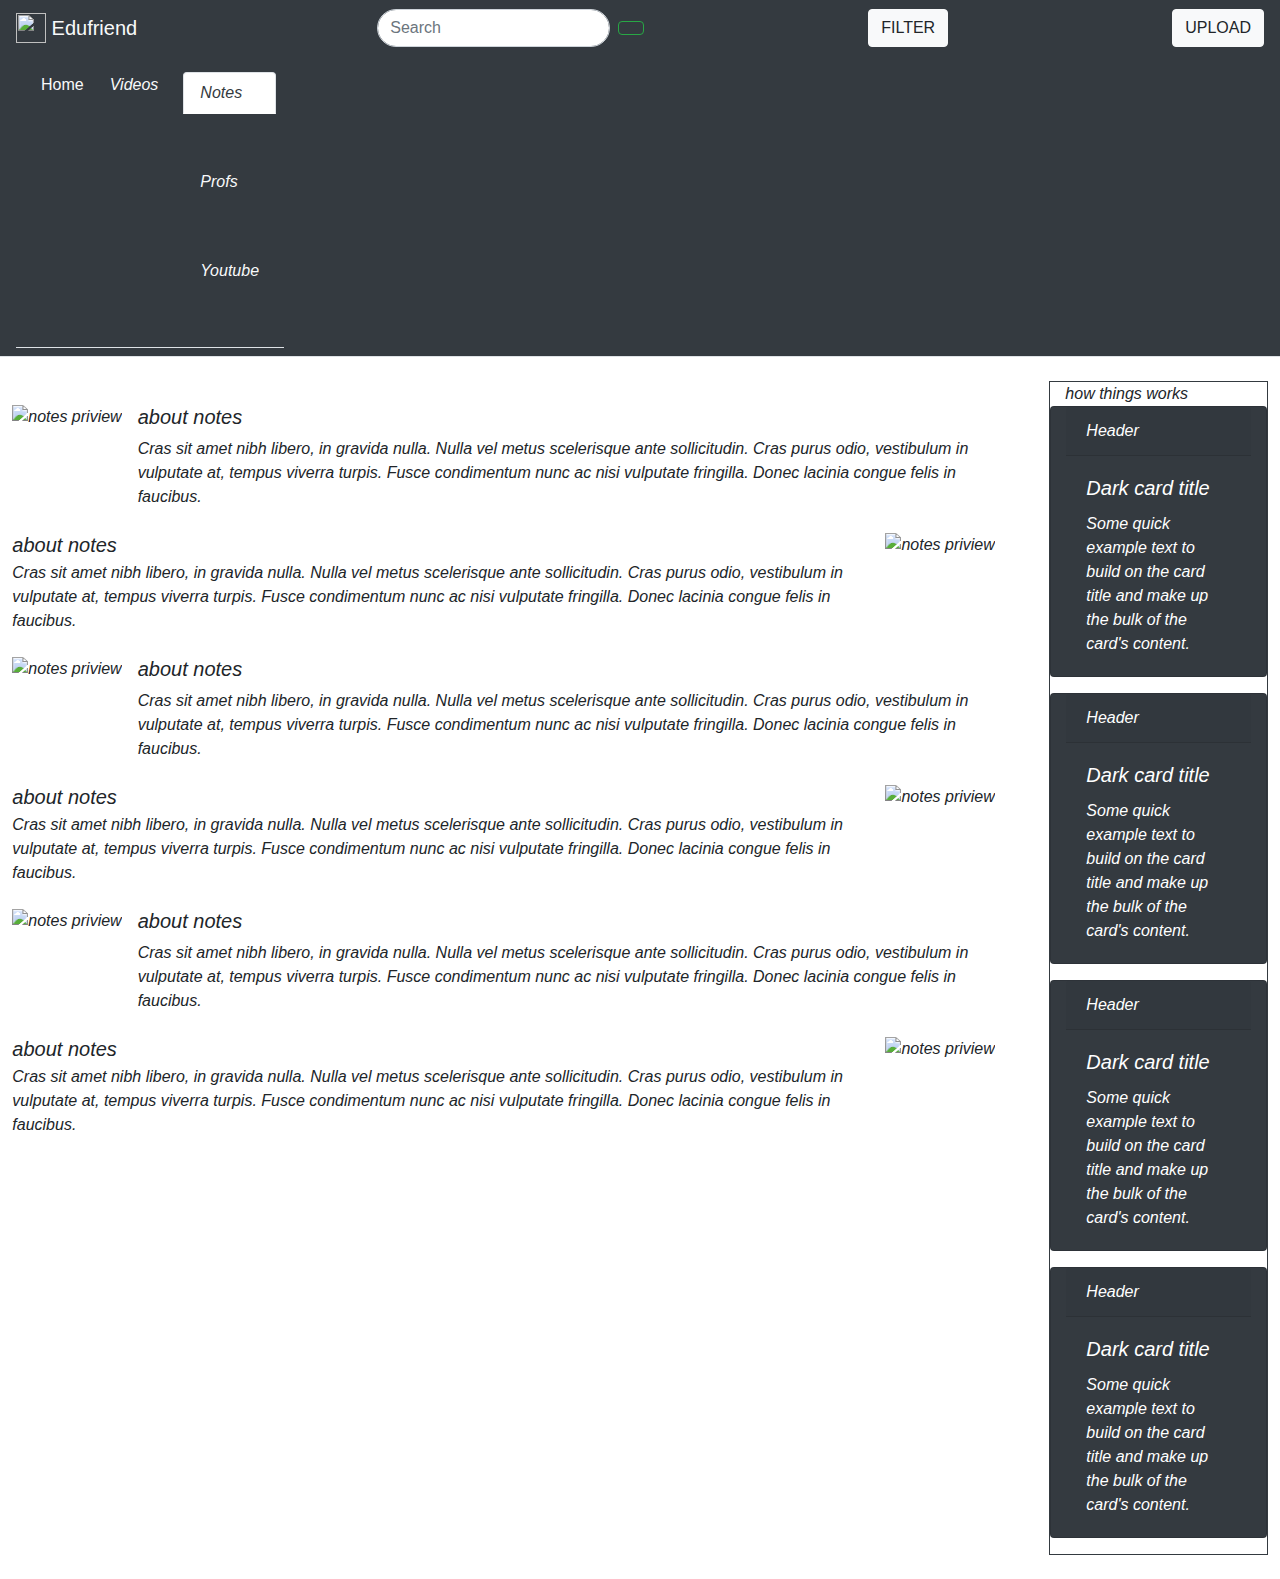
==== notes.html @ 0908ff56 "update notes" ====
<!doctype html>
<html lang="en">

<head>
    <!-- Required meta tags -->
    <meta charset="utf-8">
    <meta name="viewport" content="width=device-width, initial-scale=1, shrink-to-fit=no">
    <meta http-equvi="X-UA-Compatible" content="ie=edge" <!-- Bootstrap CSS -->
    <link rel="stylesheet" href="https://stackpath.bootstrapcdn.com/bootstrap/4.4.1/css/bootstrap.min.css"
        integrity="sha384-Vkoo8x4CGsO3+Hhxv8T/Q5PaXtkKtu6ug5TOeNV6gBiFeWPGFN9MuhOf23Q9Ifjh" crossorigin="anonymous">
    <script src="https://kit.fontawesome.com/49a59661c1.js" crossorigin="anonymous"></script>
      <style>
    .hoverb:hover
    {
       color:black;
    }
  </style>
    <title>Edu friend</title>
</head>

<body>
    <!-- Image and text -->
    <nav class="navbar  navbar-light bg-dark">
        <a class="navbar-brand text-light" href="#">
            <img src="/docs/4.4/assets/brand/bootstrap-solid.svg" width="30" height="30"
                class="d-inline-block align-top" alt="">
            Edufriend
        </a>
        <form class="form-inline">
            <input class="form-control mr-sm-2 rounded-pill" type="search" placeholder="Search" aria-label="Search">
            <button class="btn btn-outline-success my-2 my-sm-0" type="submit"><i
                    class="fab fa-searchengin text-light"></i></button>
        </form>
        <button type="button" class="btn btn-light" data-toggle="modal" data-target="#filterModal"><i
                class="fas fa-filter"></i>
            <span class="d-none d-md-inline d-lg-inine d-xl-inline">FILTER</span></button>
        <button type="button" class="btn btn-light" data-toggle="modal" data-target="#uploadModal"><i
                class="fas fa-upload"></i>
            <span class="d-none d-md-inline d-lg-inine d-xl-inline">UPLOAD</span></button>
    </nav>
    <nav class="navbar navbar-expand-lg nav nav-tabs navbar-dark bg-dark">
        <button class="navbar-toggler" type="button" data-toggle="collapse" data-target="#navbarSupportedContent"
            aria-controls="navbarSupportedContent" aria-expanded="false" aria-label="Toggle navigation">
            <span class="navbar-toggler-icon"></span>
        </button>

        <div class="collapse navbar-collapse" id="navbarSupportedContent">
            <ul class="navbar-nav mr-auto nav nav-tabs">
                <li class="nav-item mx-auto ">
                    <a class="nav-link text-light" href="index.html"><i class="fas fa-align-justify m-2"></i>Home <span class="sr-only">(current)</span></a>
                </li>
                <li class="nav-item mx-auto">
                    <a class="nav-link  text-light" href="videos.html"><i class="fas fa-align-justify m-2">Videos</a>
                </li>
                <li class="nav-item mx-auto">
                    <a class="nav-link active text-dark" href="notes.html"><i class="fas fa-align-justify m-2">Notes</a>
                </li>
                <li class="nav-item mx-auto">
                    <a class="nav-link text-light" href="profs.html"><i class="fas fa-align-justify m-2">Profs</a>
                </li>
                <li class="nav-item mx-auto">
                    <a class="nav-link text-light" href="youtube.html"><i class="fas fa-align-justify m-2">Youtube</a>
                </li>
            </ul>
        </div>
        <a class="nav-link p-1 text-light" href="#"><i class="fab fa-twitter-square"></i></a>
        <a class="nav-link p-1 text-light" href="#"><i class="fab fa-facebook "></i></a>
        <a class="nav-link p-1 text-light" href="#"><i class="fab fa-instagram-square "></i></a>
        <a class="nav-link p-1 text-light" href="#"><i class="fab fa-github "></i></a>
        <a class="nav-link p-1 text-light" href="#"><i class="fab fa-linkedin-in "></i></a>
    </nav>
    <!--filter Modal -->
    <div class="modal fade" id="filterModal" tabindex="-1" role="dialog" aria-labelledby="filterModalLabel"
        aria-hidden="true">
        <div class="modal-dialog">
            <div class="modal-content">
                <div class="modal-header">
                    <h5 class="modal-title" id="filterModalLabel">Modal title</h5>
                    <button type="button" class="close" data-dismiss="modal" aria-label="Close">
                        <span aria-hidden="true">&times;</span>
                    </button>
                </div>
                <div class="modal-body">
                    <form>
                        <fieldset class="form-group">
                            <div class="row">
                                <legend class="col-form-label col-sm-2 pt-0">Course</legend>
                                <div class="col-sm-10">
                                    <div class="form-check">
                                        <input class="form-check-input" type="radio" name="gridRadios" id="gridRadios1"
                                            value="option1" checked>
                                        <label class="form-check-label" for="gridRadios1">
                                            Btech
                                        </label>
                                    </div>
                                    <div class="form-check">
                                        <input class="form-check-input" type="radio" name="gridRadios" id="gridRadios2"
                                            value="option2">
                                        <label class="form-check-label" for="gridRadios2">
                                            Mtech
                                        </label>
                                    </div>
                                    <div class="form-check">
                                        <input class="form-check-input" type="radio" name="gridRadios" id="gridRadios2"
                                            value="option2">
                                        <label class="form-check-label" for="gridRadios2">
                                            Msc
                                        </label>
                                    </div>
                                    <div class="form-check">
                                        <input class="form-check-input" type="radio" name="gridRadios" id="gridRadios2"
                                            value="option2">
                                        <label class="form-check-label" for="gridRadios2">
                                            PhD
                                        </label>
                                    </div>
                                </div>
                            </div>
                        </fieldset>
                        <fieldset class="form-group">
                            <div class="row">
                                <legend class="col-form-label col-sm-2 pt-0">Branch</legend>
                                <div class="col-sm-10">
                                    <div class="form-check">
                                        <input class="form-check-input" type="radio" name="gridRadios" id="gridRadios1"
                                            value="option1" checked>
                                        <label class="form-check-label" for="gridRadios1">
                                            Computer Science
                                        </label>
                                    </div>
                                    <div class="form-check">
                                        <input class="form-check-input" type="radio" name="gridRadios" id="gridRadios2"
                                            value="option2">
                                        <label class="form-check-label" for="gridRadios2">
                                            Electrical
                                        </label>
                                    </div>
                                    <div class="form-check">
                                        <input class="form-check-input" type="radio" name="gridRadios" id="gridRadios2"
                                            value="option2">
                                        <label class="form-check-label" for="gridRadios2">
                                            Mechanical
                                        </label>
                                    </div>
                                    <div class="form-check">
                                        <input class="form-check-input" type="radio" name="gridRadios" id="gridRadios2"
                                            value="option2">
                                        <label class="form-check-label" for="gridRadios2">
                                            Civil
                                        </label>
                                    </div>
                                    <div class="form-check">
                                        <input class="form-check-input" type="radio" name="gridRadios" id="gridRadios2"
                                            value="option2">
                                        <label class="form-check-label" for="gridRadios2">
                                            MeMs
                                        </label>
                                    </div>
                                </div>
                            </div>
                        </fieldset>
                        <fieldset class="form-group">
                            <div class="row">
                                <legend class="col-form-label col-sm-2 pt-0">Year</legend>
                                <div class="col-sm-10">
                                    <div class="form-check">
                                        <input class="form-check-input" type="radio" name="gridRadios" id="gridRadios1"
                                            value="option1" checked>
                                        <label class="form-check-label" for="gridRadios1">
                                            1
                                        </label>
                                    </div>
                                    <div class="form-check">
                                        <input class="form-check-input" type="radio" name="gridRadios" id="gridRadios2"
                                            value="option2">
                                        <label class="form-check-label" for="gridRadios2">
                                            2
                                        </label>
                                    </div>
                                    <div class="form-check">
                                        <input class="form-check-input" type="radio" name="gridRadios" id="gridRadios2"
                                            value="option2">
                                        <label class="form-check-label" for="gridRadios2">
                                            3
                                        </label>
                                    </div>
                                    <div class="form-check">
                                        <input class="form-check-input" type="radio" name="gridRadios" id="gridRadios2"
                                            value="option2">
                                        <label class="form-check-label" for="gridRadios2">
                                            4
                                        </label>
                                    </div>
                                </div>
                            </div>
                        </fieldset>
                    </form>
                </div>
                <div class="modal-footer">
                    <button type="button" class="btn btn-secondary" data-dismiss="modal">Close</button>
                    <button type="button" class="btn btn-primary">Save changes</button>
                </div>
            </div>
        </div>
    </div>
    <!--upload modal -->
    <!-- modal-->
    <div class="modal fade" id="uploadModal" tabindex="-1" role="dialog" aria-labelledby="uploadModalLabel"
        aria-hidden="true">
        <div class="modal-dialog">
            <div class="modal-content">
                <div class="modal-header">
                    <h5 class="modal-title" id="uploadModalLabel">Modal title</h5>
                    <button type="button" class="close" data-dismiss="modal" aria-label="Close">
                        <span aria-hidden="true">&times;</span>
                    </button>
                </div>
                <div class="modal-body">

                </div>
                <div class="modal-footer">
                    <button type="button" class="btn btn-secondary" data-dismiss="modal">Close</button>
                    <button type="button" class="btn btn-primary">Save changes</button>
                </div>
            </div>
        </div>
    </div>
    <div class="row">
        <div class="container col-xl-9 col-lg-9">
            <div class="row">
                <div class="media mt-4">
                    <img src="file.jpg" class="mr-3" alt="notes priview">
                    <div class="media-body">
                        <h5 class="mt-0">about notes</h5>
                        Cras sit amet nibh libero, in gravida nulla. Nulla vel metus scelerisque ante sollicitudin. Cras
                        purus odio, vestibulum in vulputate at, tempus viverra turpis. Fusce condimentum nunc ac nisi
                        vulputate fringilla. Donec lacinia congue felis in faucibus.
                    </div>
                </div>
                <div class="media mt-4">
                    <div class="media-body">
                        <h5 class="mt-0 mb-1">about notes</h5>
                        Cras sit amet nibh libero, in gravida nulla. Nulla vel metus scelerisque ante sollicitudin. Cras
                        purus odio, vestibulum in vulputate at, tempus viverra turpis. Fusce condimentum nunc ac nisi
                        vulputate fringilla. Donec lacinia congue felis in faucibus.
                    </div>
                    <img src="file.jpg" class="ml-3" alt="notes priview">
                </div>
                <div class="media mt-4">
                    <img src="file.jpg" class="mr-3" alt="notes priview">
                    <div class="media-body">
                        <h5 class="mt-0">about notes</h5>
                        Cras sit amet nibh libero, in gravida nulla. Nulla vel metus scelerisque ante sollicitudin. Cras
                        purus odio, vestibulum in vulputate at, tempus viverra turpis. Fusce condimentum nunc ac nisi
                        vulputate fringilla. Donec lacinia congue felis in faucibus.
                    </div>
                </div>
                <div class="media mt-4">
                    <div class="media-body">
                        <h5 class="mt-0 mb-1">about notes</h5>
                        Cras sit amet nibh libero, in gravida nulla. Nulla vel metus scelerisque ante sollicitudin. Cras
                        purus odio, vestibulum in vulputate at, tempus viverra turpis. Fusce condimentum nunc ac nisi
                        vulputate fringilla. Donec lacinia congue felis in faucibus.
                    </div>
                    <img src="file.jpg" class="ml-3" alt="notes priview">
                </div>
                <div class="media mt-4">
                    <img src="file.jpg" class="mr-3" alt="notes priview">
                    <div class="media-body">
                        <h5 class="mt-0">about notes</h5>
                        Cras sit amet nibh libero, in gravida nulla. Nulla vel metus scelerisque ante sollicitudin. Cras
                        purus odio, vestibulum in vulputate at, tempus viverra turpis. Fusce condimentum nunc ac nisi
                        vulputate fringilla. Donec lacinia congue felis in faucibus.
                    </div>
                </div>
                <div class="media mt-4">
                    <div class="media-body">
                        <h5 class="mt-0 mb-1">about notes</h5>
                        Cras sit amet nibh libero, in gravida nulla. Nulla vel metus scelerisque ante sollicitudin. Cras
                        purus odio, vestibulum in vulputate at, tempus viverra turpis. Fusce condimentum nunc ac nisi
                        vulputate fringilla. Donec lacinia congue felis in faucibus.
                    </div>
                    <img src="file.jpg" class="ml-3" alt="notes priview">
                </div>
            </div>
        </div>
        <div class="container col-lg-2 col-xl-2 border border-dark">
            how things works
            <div class="row">
                <div class="card text-white bg-dark mb-3 col-md-6 col-xl-12 col-lg-12">
                    <div class="card-header">Header</div>
                    <div class="card-body">
                        <h5 class="card-title">Dark card title</h5>
                        <p class="card-text">Some quick example text to build on the card title and make up the
                            bulk
                            of the card's
                            content.</p>
                    </div>
                </div>
                <div class="card text-white bg-dark mb-3 col-md-6 col-xl-12 col-lg-12">
                    <div class="card-header">Header</div>
                    <div class="card-body">
                        <h5 class="card-title">Dark card title</h5>
                        <p class="card-text">Some quick example text to build on the card title and make up the
                            bulk
                            of the card's
                            content.</p>
                    </div>
                </div>
                <div class="card text-white bg-dark mb-3 col-md-6 col-xl-12 col-lg-12">
                    <div class="card-header">Header</div>
                    <div class="card-body">
                        <h5 class="card-title">Dark card title</h5>
                        <p class="card-text">Some quick example text to build on the card title and make up the
                            bulk
                            of the card's
                            content.</p>
                    </div>
                </div>
                <div class="card text-white bg-dark mb-3 col-md-6 col-xl-12 col-lg-12">
                    <div class="card-header">Header</div>
                    <div class="card-body">
                        <h5 class="card-title">Dark card title</h5>
                        <p class="card-text">Some quick example text to build on the card title and make up the
                            bulk
                            of the card's
                            content.</p>
                    </div>
                </div>
            </div>
        </div>
    </div>
    <!-- Optional JavaScript -->
    <!-- jQuery first, then Popper.js, then Bootstrap JS -->
    <script src="https://code.jquery.com/jquery-3.4.1.slim.min.js"
        integrity="sha384-J6qa4849blE2+poT4WnyKhv5vZF5SrPo0iEjwBvKU7imGFAV0wwj1yYfoRSJoZ+n"
        crossorigin="anonymous"></script>
    <script src="https://cdn.jsdelivr.net/npm/popper.js@1.16.0/dist/umd/popper.min.js"
        integrity="sha384-Q6E9RHvbIyZFJoft+2mJbHaEWldlvI9IOYy5n3zV9zzTtmI3UksdQRVvoxMfooAo"
        crossorigin="anonymous"></script>
    <script src="https://stackpath.bootstrapcdn.com/bootstrap/4.4.1/js/bootstrap.min.js"
        integrity="sha384-wfSDF2E50Y2D1uUdj0O3uMBJnjuUD4Ih7YwaYd1iqfktj0Uod8GCExl3Og8ifwB6"
        crossorigin="anonymous"></script>
</body>

</html>
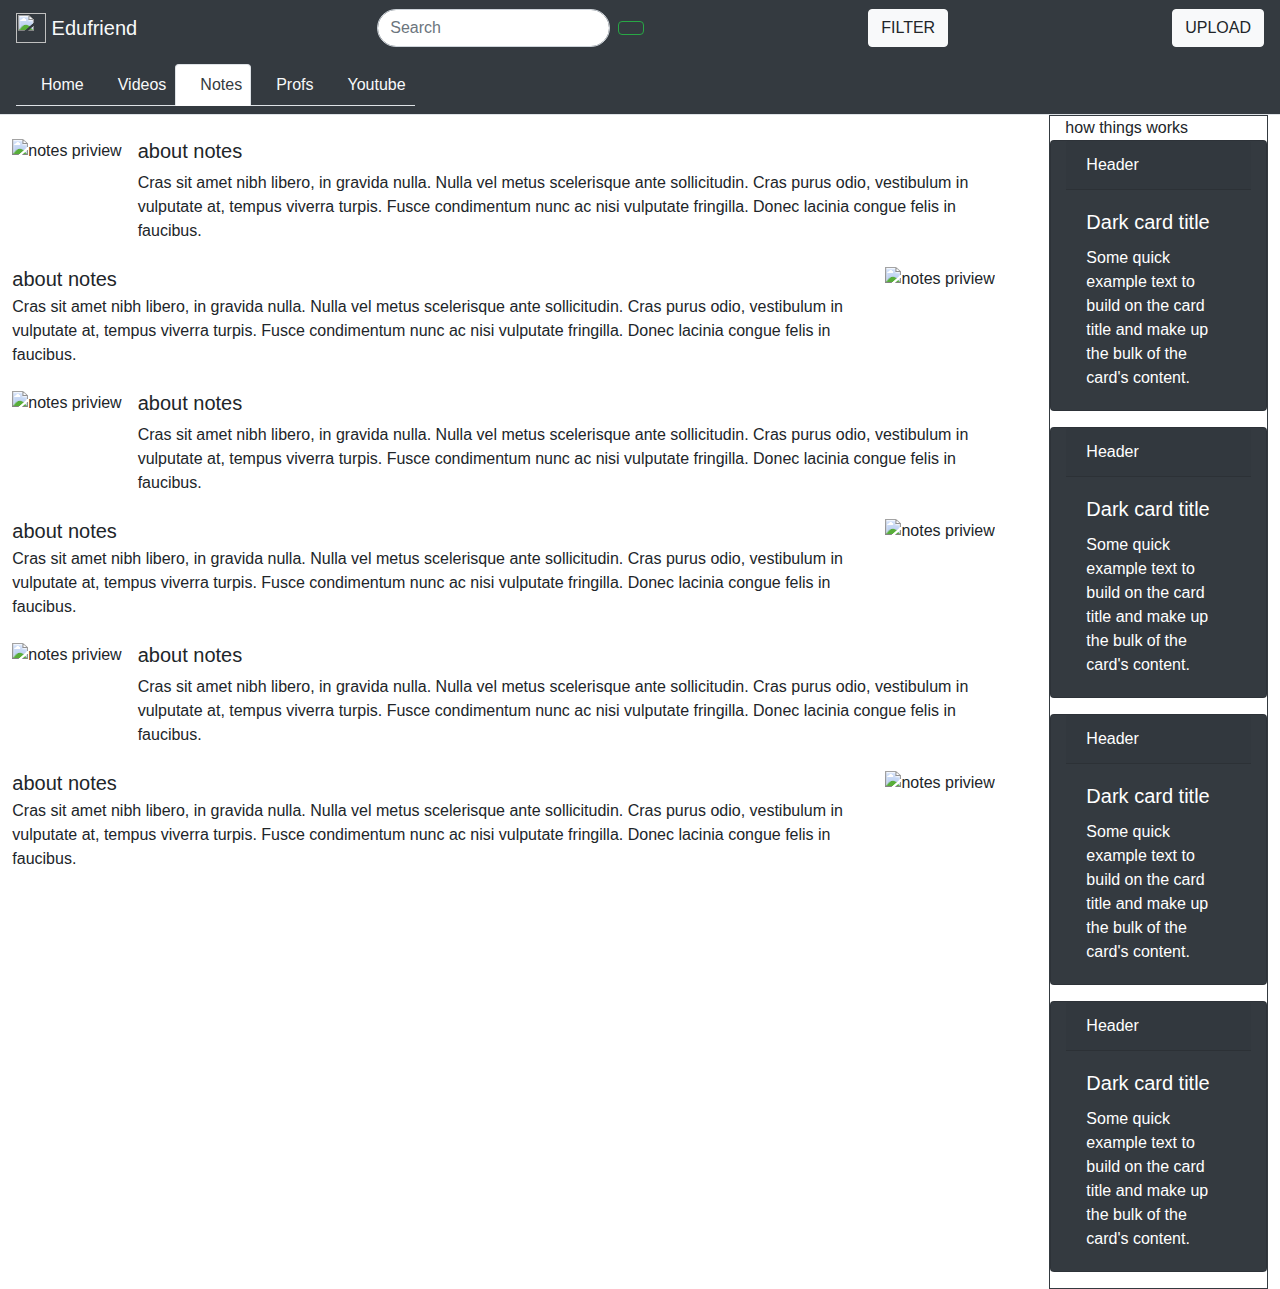
==== commit bb003fb4: "update" ====
--- a/notes.html
+++ b/notes.html
@@ -50,16 +50,16 @@
                     <a class="nav-link text-light" href="index.html"><i class="fas fa-align-justify m-2"></i>Home <span class="sr-only">(current)</span></a>
                 </li>
                 <li class="nav-item mx-auto">
-                    <a class="nav-link  text-light" href="videos.html"><i class="fas fa-align-justify m-2">Videos</a>
+                    <a class="nav-link  text-light" href="videos.html"><i class="fas fa-align-justify m-2"></i>Videos</a>
                 </li>
                 <li class="nav-item mx-auto">
-                    <a class="nav-link active text-dark" href="notes.html"><i class="fas fa-align-justify m-2">Notes</a>
+                    <a class="nav-link active text-dark" href="notes.html"><i class="fas fa-align-justify m-2"></i>Notes</a>
                 </li>
                 <li class="nav-item mx-auto">
-                    <a class="nav-link text-light" href="profs.html"><i class="fas fa-align-justify m-2">Profs</a>
+                    <a class="nav-link text-light" href="profs.html"><i class="fas fa-align-justify m-2"></i>Profs</a>
                 </li>
                 <li class="nav-item mx-auto">
-                    <a class="nav-link text-light" href="youtube.html"><i class="fas fa-align-justify m-2">Youtube</a>
+                    <a class="nav-link text-light" href="youtube.html"><i class="fas fa-align-justify m-2"></i>Youtube</a>
                 </li>
             </ul>
         </div>
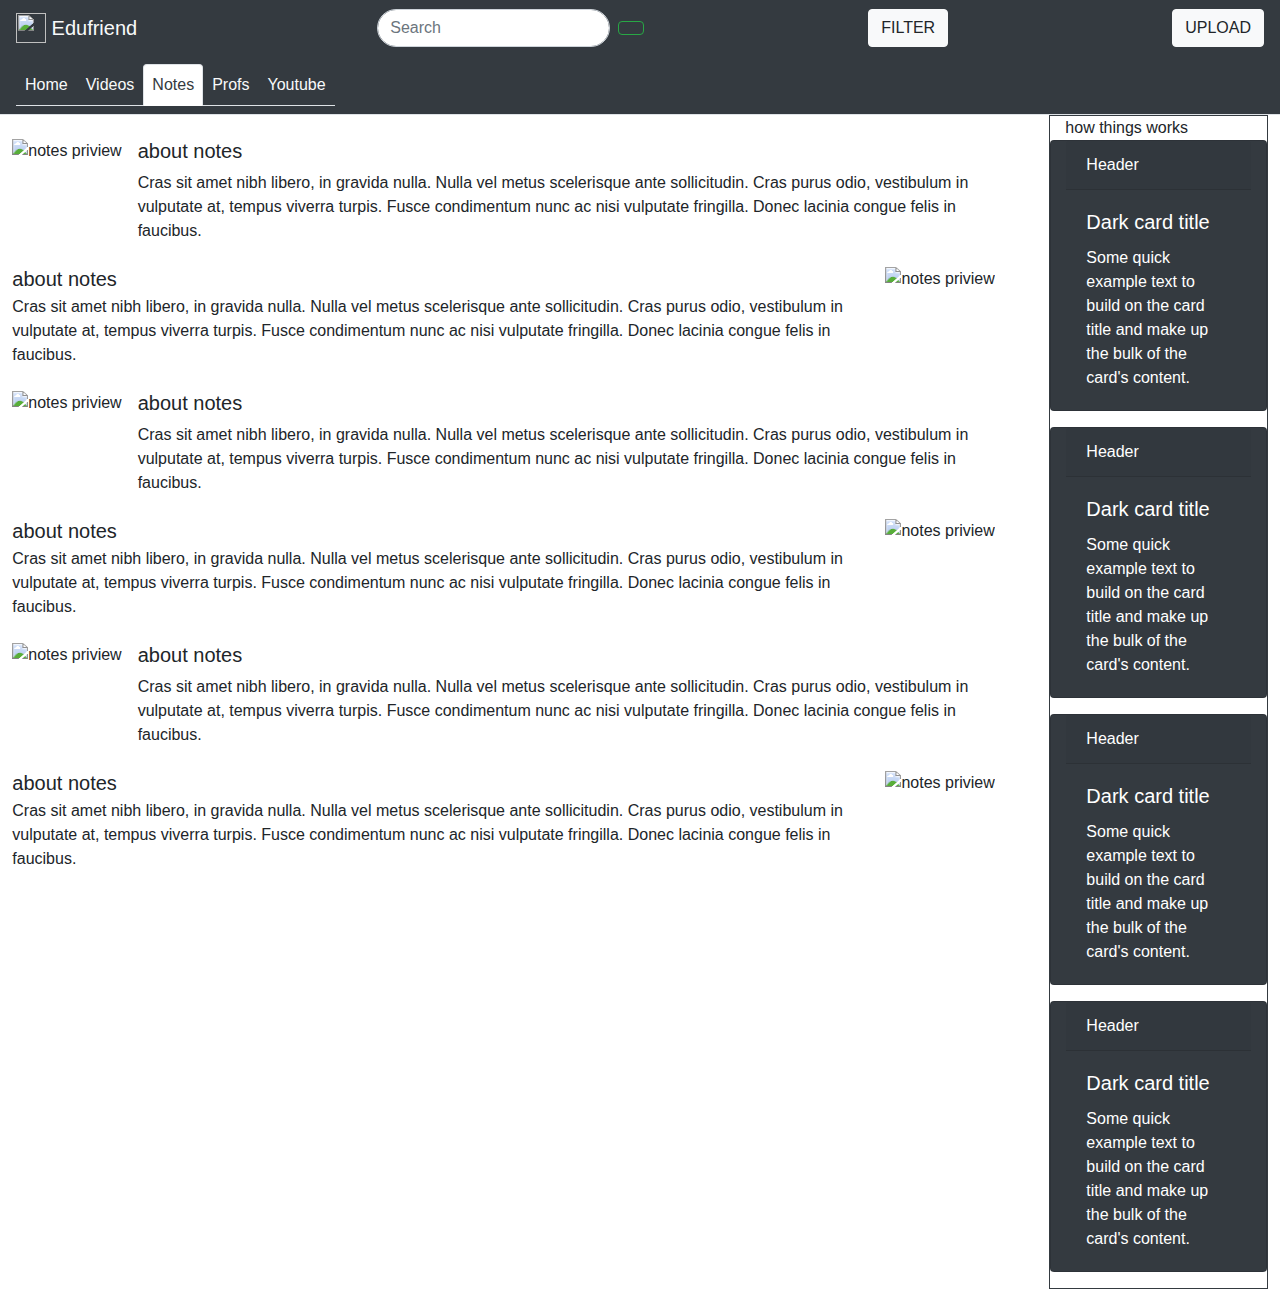
==== commit 586153be: "update" ====
--- a/notes.html
+++ b/notes.html
@@ -47,19 +47,19 @@
         <div class="collapse navbar-collapse" id="navbarSupportedContent">
             <ul class="navbar-nav mr-auto nav nav-tabs">
                 <li class="nav-item mx-auto ">
-                    <a class="nav-link text-light" href="index.html"><i class="fas fa-align-justify m-2"></i>Home <span class="sr-only">(current)</span></a>
+                    <a class="nav-link text-light p-2" href="index.html"><i class="fas fa-align-justify"></i>Home <span class="sr-only">(current)</span></a>
                 </li>
                 <li class="nav-item mx-auto">
-                    <a class="nav-link  text-light" href="videos.html"><i class="fas fa-align-justify m-2"></i>Videos</a>
+                    <a class="nav-link  text-light p-2" href="videos.html"><i class="fas fa-align-justify"></i>Videos</a>
                 </li>
                 <li class="nav-item mx-auto">
-                    <a class="nav-link active text-dark" href="notes.html"><i class="fas fa-align-justify m-2"></i>Notes</a>
+                    <a class="nav-link active text-dark p-2" href="notes.html"><i class="fas fa-align-justify"></i>Notes</a>
                 </li>
                 <li class="nav-item mx-auto">
-                    <a class="nav-link text-light" href="profs.html"><i class="fas fa-align-justify m-2"></i>Profs</a>
+                    <a class="nav-link text-light p-2" href="profs.html"><i class="fas fa-align-justify"></i>Profs</a>
                 </li>
                 <li class="nav-item mx-auto">
-                    <a class="nav-link text-light" href="youtube.html"><i class="fas fa-align-justify m-2"></i>Youtube</a>
+                    <a class="nav-link text-light p-2" href="youtube.html"><i class="fas fa-align-justify"></i>Youtube</a>
                 </li>
             </ul>
         </div>
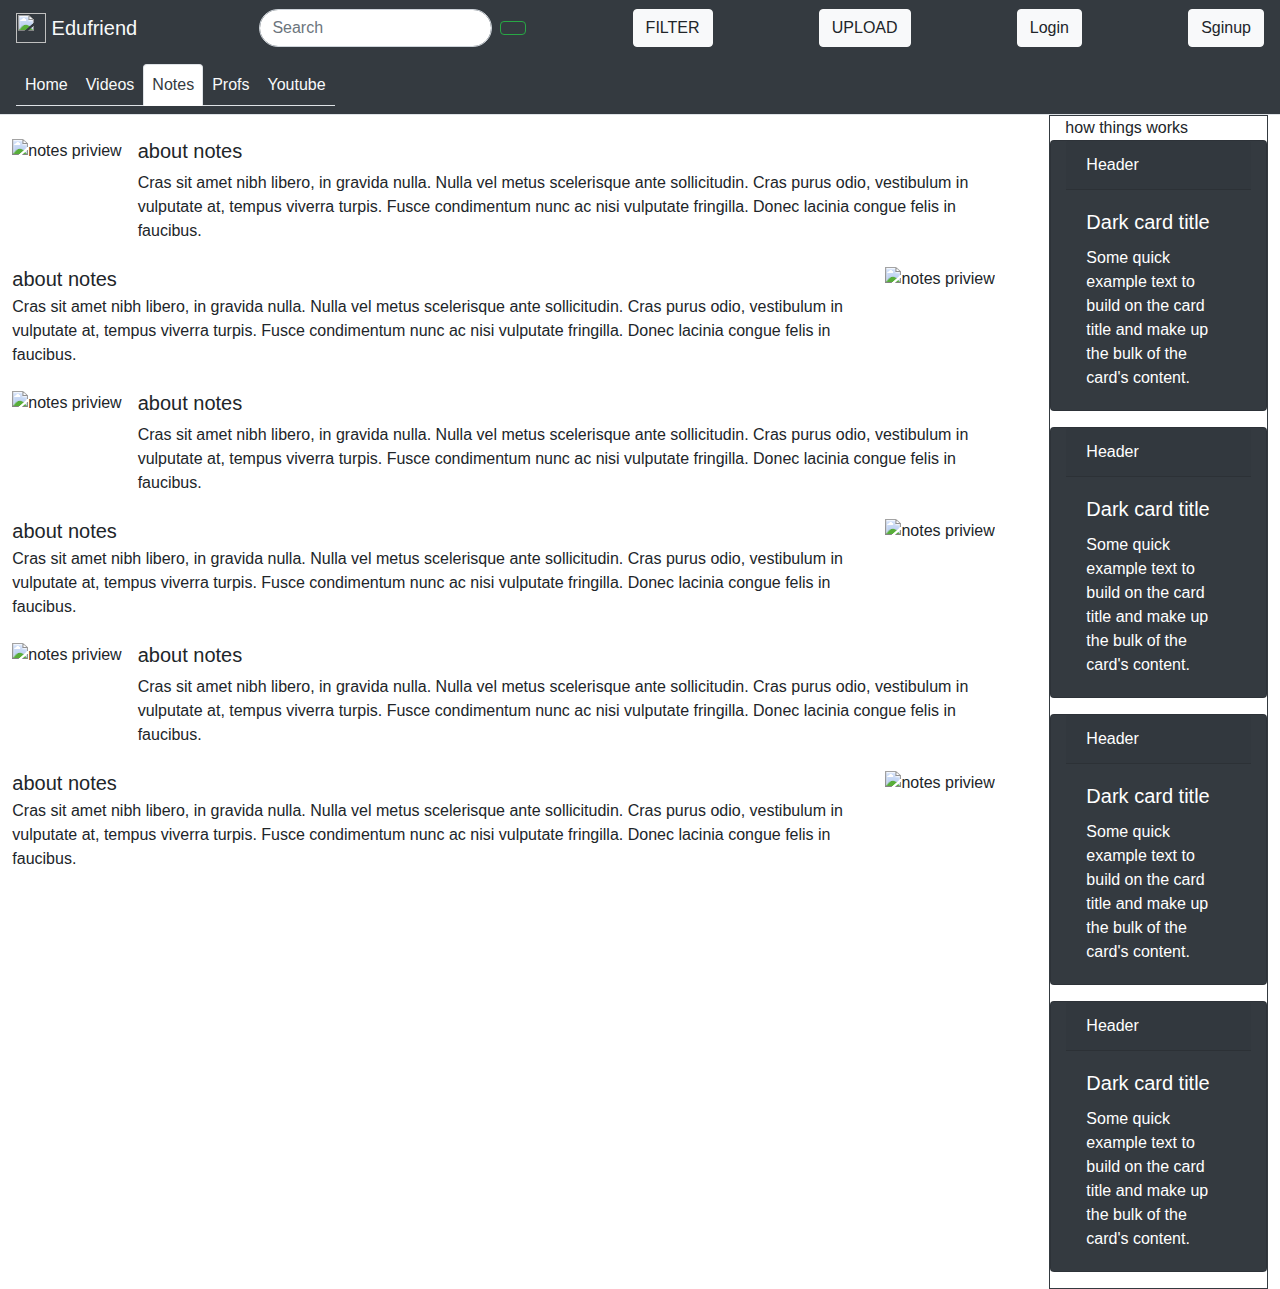
==== commit 046e897d: "final uplode" ====
--- a/notes.html
+++ b/notes.html
@@ -9,12 +9,6 @@
     <link rel="stylesheet" href="https://stackpath.bootstrapcdn.com/bootstrap/4.4.1/css/bootstrap.min.css"
         integrity="sha384-Vkoo8x4CGsO3+Hhxv8T/Q5PaXtkKtu6ug5TOeNV6gBiFeWPGFN9MuhOf23Q9Ifjh" crossorigin="anonymous">
     <script src="https://kit.fontawesome.com/49a59661c1.js" crossorigin="anonymous"></script>
-      <style>
-    .hoverb:hover
-    {
-       color:black;
-    }
-  </style>
     <title>Edu friend</title>
 </head>
 
@@ -22,22 +16,28 @@
     <!-- Image and text -->
     <nav class="navbar  navbar-light bg-dark">
         <a class="navbar-brand text-light" href="#">
-            <img src="/docs/4.4/assets/brand/bootstrap-solid.svg" width="30" height="30"
-                class="d-inline-block align-top" alt="">
-            Edufriend
+          <img src="/docs/4.4/assets/brand/bootstrap-solid.svg" width="30" height="30" class="d-inline-block align-top"
+            alt="">
+          Edufriend
         </a>
         <form class="form-inline">
-            <input class="form-control mr-sm-2 rounded-pill" type="search" placeholder="Search" aria-label="Search">
-            <button class="btn btn-outline-success my-2 my-sm-0" type="submit"><i
-                    class="fab fa-searchengin text-light"></i></button>
+          <input class="form-control mr-sm-2 rounded-pill" type="search" placeholder="Search" aria-label="Search">
+          <button class="btn btn-outline-success my-2 my-sm-0" type="submit"><i
+              class="fab fa-searchengin text-light"></i></button>
         </form>
         <button type="button" class="btn btn-light" data-toggle="modal" data-target="#filterModal"><i
-                class="fas fa-filter"></i>
-            <span class="d-none d-md-inline d-lg-inine d-xl-inline">FILTER</span></button>
+            class="fas fa-filter"></i>
+          <span class="d-none d-md-inline d-lg-inine d-xl-inline">FILTER</span></button>
         <button type="button" class="btn btn-light" data-toggle="modal" data-target="#uploadModal"><i
-                class="fas fa-upload"></i>
-            <span class="d-none d-md-inline d-lg-inine d-xl-inline">UPLOAD</span></button>
-    </nav>
+            class="fas fa-upload"></i>
+          <span class="d-none d-md-inline d-lg-inine d-xl-inline">UPLOAD</span></button>
+        <button type="button" class="btn btn-light" data-toggle="modal" data-target="#loginModal"><i
+            class="fas fa-sign-in-alt"></i>
+          <span class="d-none d-md-inline d-lg-inine d-xl-inline">Login</span></button>
+        <button type="button" class="btn btn-light" data-toggle="modal" data-target="#signupModal"><i
+            class="fas fa-user-plus"></i>
+          <span class="d-none d-md-inline d-lg-inine d-xl-inline">Sginup</span></button>
+      </nav>
     <nav class="navbar navbar-expand-lg nav nav-tabs navbar-dark bg-dark">
         <button class="navbar-toggler" type="button" data-toggle="collapse" data-target="#navbarSupportedContent"
             aria-controls="navbarSupportedContent" aria-expanded="false" aria-label="Toggle navigation">
@@ -47,19 +47,21 @@
         <div class="collapse navbar-collapse" id="navbarSupportedContent">
             <ul class="navbar-nav mr-auto nav nav-tabs">
                 <li class="nav-item mx-auto ">
-                    <a class="nav-link text-light p-2" href="index.html"><i class="fas fa-align-justify"></i>Home <span class="sr-only">(current)</span></a>
+                    <a class="nav-link text-light" href="index.html"><i class="fas fa-align-justify"></i> Home <span
+                            class="sr-only">(current)</span></a>
                 </li>
                 <li class="nav-item mx-auto">
-                    <a class="nav-link  text-light p-2" href="videos.html"><i class="fas fa-align-justify"></i>Videos</a>
+                    <a class="nav-link  text-light" href="videos.html"><i class="fas fa-align-justify"></i> Videos</a>
                 </li>
                 <li class="nav-item mx-auto">
-                    <a class="nav-link active text-dark p-2" href="notes.html"><i class="fas fa-align-justify"></i>Notes</a>
+                    <a class="nav-link active text-dark" href="notes.html"><i class="fas fa-align-justify"></i>
+                        Notes</a>
                 </li>
                 <li class="nav-item mx-auto">
-                    <a class="nav-link text-light p-2" href="profs.html"><i class="fas fa-align-justify"></i>Profs</a>
+                    <a class="nav-link text-light" href="profs.html"><i class="fas fa-align-justify"></i> Profs</a>
                 </li>
                 <li class="nav-item mx-auto">
-                    <a class="nav-link text-light p-2" href="youtube.html"><i class="fas fa-align-justify"></i>Youtube</a>
+                    <a class="nav-link text-light" href="youtube.html"><i class="fas fa-align-justify"></i> Youtube</a>
                 </li>
             </ul>
         </div>
@@ -75,7 +77,7 @@
         <div class="modal-dialog">
             <div class="modal-content">
                 <div class="modal-header">
-                    <h5 class="modal-title" id="filterModalLabel">Modal title</h5>
+                    <h5 class="modal-title" id="filterModalLabel">Fiter</h5>
                     <button type="button" class="close" data-dismiss="modal" aria-label="Close">
                         <span aria-hidden="true">&times;</span>
                     </button>
@@ -86,33 +88,21 @@
                             <div class="row">
                                 <legend class="col-form-label col-sm-2 pt-0">Course</legend>
                                 <div class="col-sm-10">
-                                    <div class="form-check">
-                                        <input class="form-check-input" type="radio" name="gridRadios" id="gridRadios1"
-                                            value="option1" checked>
-                                        <label class="form-check-label" for="gridRadios1">
-                                            Btech
-                                        </label>
-                                    </div>
-                                    <div class="form-check">
-                                        <input class="form-check-input" type="radio" name="gridRadios" id="gridRadios2"
-                                            value="option2">
-                                        <label class="form-check-label" for="gridRadios2">
-                                            Mtech
-                                        </label>
-                                    </div>
-                                    <div class="form-check">
-                                        <input class="form-check-input" type="radio" name="gridRadios" id="gridRadios2"
-                                            value="option2">
-                                        <label class="form-check-label" for="gridRadios2">
-                                            Msc
-                                        </label>
-                                    </div>
-                                    <div class="form-check">
-                                        <input class="form-check-input" type="radio" name="gridRadios" id="gridRadios2"
-                                            value="option2">
-                                        <label class="form-check-label" for="gridRadios2">
-                                            PhD
-                                        </label>
+                                    <div class="custom-control custom-checkbox">
+                                        <input type="checkbox" class="custom-control-input" id="customCheck1">
+                                        <label class="custom-control-label" for="customCheck1">Btech</label>
+                                    </div>
+                                    <div class="custom-control custom-checkbox">
+                                        <input type="checkbox" class="custom-control-input" id="customCheck2">
+                                        <label class="custom-control-label" for="customCheck2">Mtech</label>
+                                    </div>
+                                    <div class="custom-control custom-checkbox">
+                                        <input type="checkbox" class="custom-control-input" id="customCheck3">
+                                        <label class="custom-control-label" for="customCheck3">Msc</label>
+                                    </div>
+                                    <div class="custom-control custom-checkbox">
+                                        <input type="checkbox" class="custom-control-input" id="customCheck4">
+                                        <label class="custom-control-label" for="customCheck4">Phd</label>
                                     </div>
                                 </div>
                             </div>
@@ -121,40 +111,25 @@
                             <div class="row">
                                 <legend class="col-form-label col-sm-2 pt-0">Branch</legend>
                                 <div class="col-sm-10">
-                                    <div class="form-check">
-                                        <input class="form-check-input" type="radio" name="gridRadios" id="gridRadios1"
-                                            value="option1" checked>
-                                        <label class="form-check-label" for="gridRadios1">
-                                            Computer Science
-                                        </label>
-                                    </div>
-                                    <div class="form-check">
-                                        <input class="form-check-input" type="radio" name="gridRadios" id="gridRadios2"
-                                            value="option2">
-                                        <label class="form-check-label" for="gridRadios2">
-                                            Electrical
-                                        </label>
-                                    </div>
-                                    <div class="form-check">
-                                        <input class="form-check-input" type="radio" name="gridRadios" id="gridRadios2"
-                                            value="option2">
-                                        <label class="form-check-label" for="gridRadios2">
-                                            Mechanical
-                                        </label>
-                                    </div>
-                                    <div class="form-check">
-                                        <input class="form-check-input" type="radio" name="gridRadios" id="gridRadios2"
-                                            value="option2">
-                                        <label class="form-check-label" for="gridRadios2">
-                                            Civil
-                                        </label>
-                                    </div>
-                                    <div class="form-check">
-                                        <input class="form-check-input" type="radio" name="gridRadios" id="gridRadios2"
-                                            value="option2">
-                                        <label class="form-check-label" for="gridRadios2">
-                                            MeMs
-                                        </label>
+                                    <div class="custom-control custom-checkbox">
+                                        <input type="checkbox" class="custom-control-input" id="customCheck5">
+                                        <label class="custom-control-label" for="customCheck5">Computer Science</label>
+                                    </div>
+                                    <div class="custom-control custom-checkbox">
+                                        <input type="checkbox" class="custom-control-input" id="customCheck6">
+                                        <label class="custom-control-label" for="customCheck6">Electrical</label>
+                                    </div>
+                                    <div class="custom-control custom-checkbox">
+                                        <input type="checkbox" class="custom-control-input" id="customCheck7">
+                                        <label class="custom-control-label" for="customCheck7">Mechanical</label>
+                                    </div>
+                                    <div class="custom-control custom-checkbox">
+                                        <input type="checkbox" class="custom-control-input" id="customCheck8">
+                                        <label class="custom-control-label" for="customCheck8">Civil</label>
+                                    </div>
+                                    <div class="custom-control custom-checkbox">
+                                        <input type="checkbox" class="custom-control-input" id="customCheck9">
+                                        <label class="custom-control-label" for="customCheck9">MeMs</label>
                                     </div>
                                 </div>
                             </div>
@@ -163,33 +138,21 @@
                             <div class="row">
                                 <legend class="col-form-label col-sm-2 pt-0">Year</legend>
                                 <div class="col-sm-10">
-                                    <div class="form-check">
-                                        <input class="form-check-input" type="radio" name="gridRadios" id="gridRadios1"
-                                            value="option1" checked>
-                                        <label class="form-check-label" for="gridRadios1">
-                                            1
-                                        </label>
-                                    </div>
-                                    <div class="form-check">
-                                        <input class="form-check-input" type="radio" name="gridRadios" id="gridRadios2"
-                                            value="option2">
-                                        <label class="form-check-label" for="gridRadios2">
-                                            2
-                                        </label>
-                                    </div>
-                                    <div class="form-check">
-                                        <input class="form-check-input" type="radio" name="gridRadios" id="gridRadios2"
-                                            value="option2">
-                                        <label class="form-check-label" for="gridRadios2">
-                                            3
-                                        </label>
-                                    </div>
-                                    <div class="form-check">
-                                        <input class="form-check-input" type="radio" name="gridRadios" id="gridRadios2"
-                                            value="option2">
-                                        <label class="form-check-label" for="gridRadios2">
-                                            4
-                                        </label>
+                                    <div class="custom-control custom-checkbox">
+                                        <input type="checkbox" class="custom-control-input" id="customCheck10">
+                                        <label class="custom-control-label" for="customCheck10">1</label>
+                                    </div>
+                                    <div class="custom-control custom-checkbox">
+                                        <input type="checkbox" class="custom-control-input" id="customCheck11">
+                                        <label class="custom-control-label" for="customCheck11">2</label>
+                                    </div>
+                                    <div class="custom-control custom-checkbox">
+                                        <input type="checkbox" class="custom-control-input" id="customCheck12">
+                                        <label class="custom-control-label" for="customCheck12">3</label>
+                                    </div>
+                                    <div class="custom-control custom-checkbox">
+                                        <input type="checkbox" class="custom-control-input" id="customCheck13">
+                                        <label class="custom-control-label" for="customCheck13">4</label>
                                     </div>
                                 </div>
                             </div>
@@ -210,13 +173,125 @@
         <div class="modal-dialog">
             <div class="modal-content">
                 <div class="modal-header">
-                    <h5 class="modal-title" id="uploadModalLabel">Modal title</h5>
+                    <h3 class="modal-title" id="uploadModalLabel">Uplode File</h3>
                     <button type="button" class="close" data-dismiss="modal" aria-label="Close">
                         <span aria-hidden="true">&times;</span>
                     </button>
                 </div>
                 <div class="modal-body">
-
+                    <form>
+                        <div class="form-group">
+                            <label for="exampleInputEmail1">Name</label>
+                            <div class="row">
+                                <div class="col">
+                                    <input type="text" class="form-control" placeholder="First name">
+                                </div>
+                                <div class="col">
+                                    <input type="text" class="form-control" placeholder="Last name">
+                                </div>
+                            </div>
+                        </div>
+                        <div class="form-group">
+                            <label for="exampleInputEmail1">Email address</label>
+                            <input type="email" class="form-control" id="exampleInputEmail1"
+                                aria-describedby="emailHelp">
+                            <small id="emailHelp" class="form-text text-muted">We'll never share your email with anyone
+                                else.</small>
+                        </div>
+                        <div class="form-group">
+                            <label for="exampleFormControlFile1">Example file input</label>
+                            <input type="file" class="form-control-file" id="exampleFormControlFile1">
+                        </div>
+                        <div class="form-group">
+                            <label for="exampleFormControlTextarea1">Description</label>
+                            <textarea class="form-control" id="exampleFormControlTextarea1" rows="3"
+                                placeholder="describe your content"></textarea>
+                        </div>
+                        <button type="submit" class="btn btn-primary">Submit</button>
+                    </form>
+                </div>
+                <div class="modal-footer">
+                    <button type="button" class="btn btn-secondary" data-dismiss="modal">Close</button>
+                </div>
+            </div>
+        </div>
+    </div>
+    <!--login modal -->
+    <!-- modal-->
+    <div class="modal fade" id="loginModal" tabindex="-1" role="dialog" aria-labelledby="loginModalsignup
+    aria-hidden=" true">
+        <div class="modal-dialog">
+            <div class="modal-content">
+                <div class="modal-header">
+                    <h3 class="modal-title" id="loginModalLabel">Login</h3>
+                    <button type="button" class="close" data-dismiss="modal" aria-label="Close">
+                        <span aria-hidden="true">&times;</span>
+                    </button>
+                </div>
+                <div class="modal-body">
+                    <form>
+                        <div class="form-group">
+                            <label for="exampleInputEmail1">Email address</label>
+                            <input type="email" class="form-control" id="exampleInputEmail1"
+                                aria-describedby="emailHelp">
+                            <small id="emailHelp" class="form-text text-muted">We'll never share your email with anyone
+                                else.</small>
+                        </div>
+                        <div class="form-group">
+                            <label for="exampleInputPassword1">Password</label>
+                            <input type="password" class="form-control" id="exampleInputPassword1">
+                        </div>
+                        <button type="submit" class="btn btn-primary">Submit</button>
+                        <button type="button" class="btn btn-primary">SignUP</button>
+                    </form>
+                </div>
+                <div class="modal-footer">
+                    <button type="button" class="btn btn-secondary" data-dismiss="modal">Close</button>
+                    <button type="button" class="btn btn-primary">Save changes</button>
+                </div>
+            </div>
+        </div>
+    </div>
+    <!--sign up modal -->
+    <!-- modal-->
+    <div class="modal fade" id="signupModal" tabindex="-1" role="dialog" aria-labelledby="signupModalLabel"
+        aria-hidden="true">
+        <div class="modal-dialog">
+            <div class="modal-content">
+                <div class="modal-header">
+                    <h3 class="modal-title" id="signupModalLabel">Modal title</h3>
+                    <button type="button" class="close" data-dismiss="modal" aria-label="Close">
+                        <span aria-hidden="true">&times;</span>
+                    </button>
+                </div>
+                <div class="modal-body">
+                    <form>
+                        <div class="form-group">
+                            <label for="exampleInputEmail1">Name</label>
+                            <div class="row">
+                                <div class="col">
+                                    <input type="text" class="form-control" placeholder="First name">
+                                </div>
+                                <div class="col">
+                                    <input type="text" class="form-control" placeholder="Last name">
+                                </div>
+                            </div>
+                        </div>
+                        <div class="form-group">
+                            <label for="exampleInputEmail1">Email address</label>
+                            <input type="email" class="form-control" id="exampleInputEmail1"
+                                aria-describedby="emailHelp">
+                            <small id="emailHelp" class="form-text text-muted">We'll never share your email with anyone
+                                else.</small>
+                        </div>
+                        <div class="form-group">
+                            <label for="exampleInputPassword1">Password</label>
+                            <input type="password" class="form-control" id="exampleInputPassword1">
+                        </div>
+                        <button type="submit" class="btn btn-primary">Submit</button>
+                        <button type="button" class="btn btn-primary">login</button>
+                        <button type="button" class="btn btn-danger btn-lg btn-block mt-2">SignUp with google</button>
+                    </form>
                 </div>
                 <div class="modal-footer">
                     <button type="button" class="btn btn-secondary" data-dismiss="modal">Close</button>
@@ -343,4 +418,4 @@
         crossorigin="anonymous"></script>
 </body>
 
-</html>
+</html>